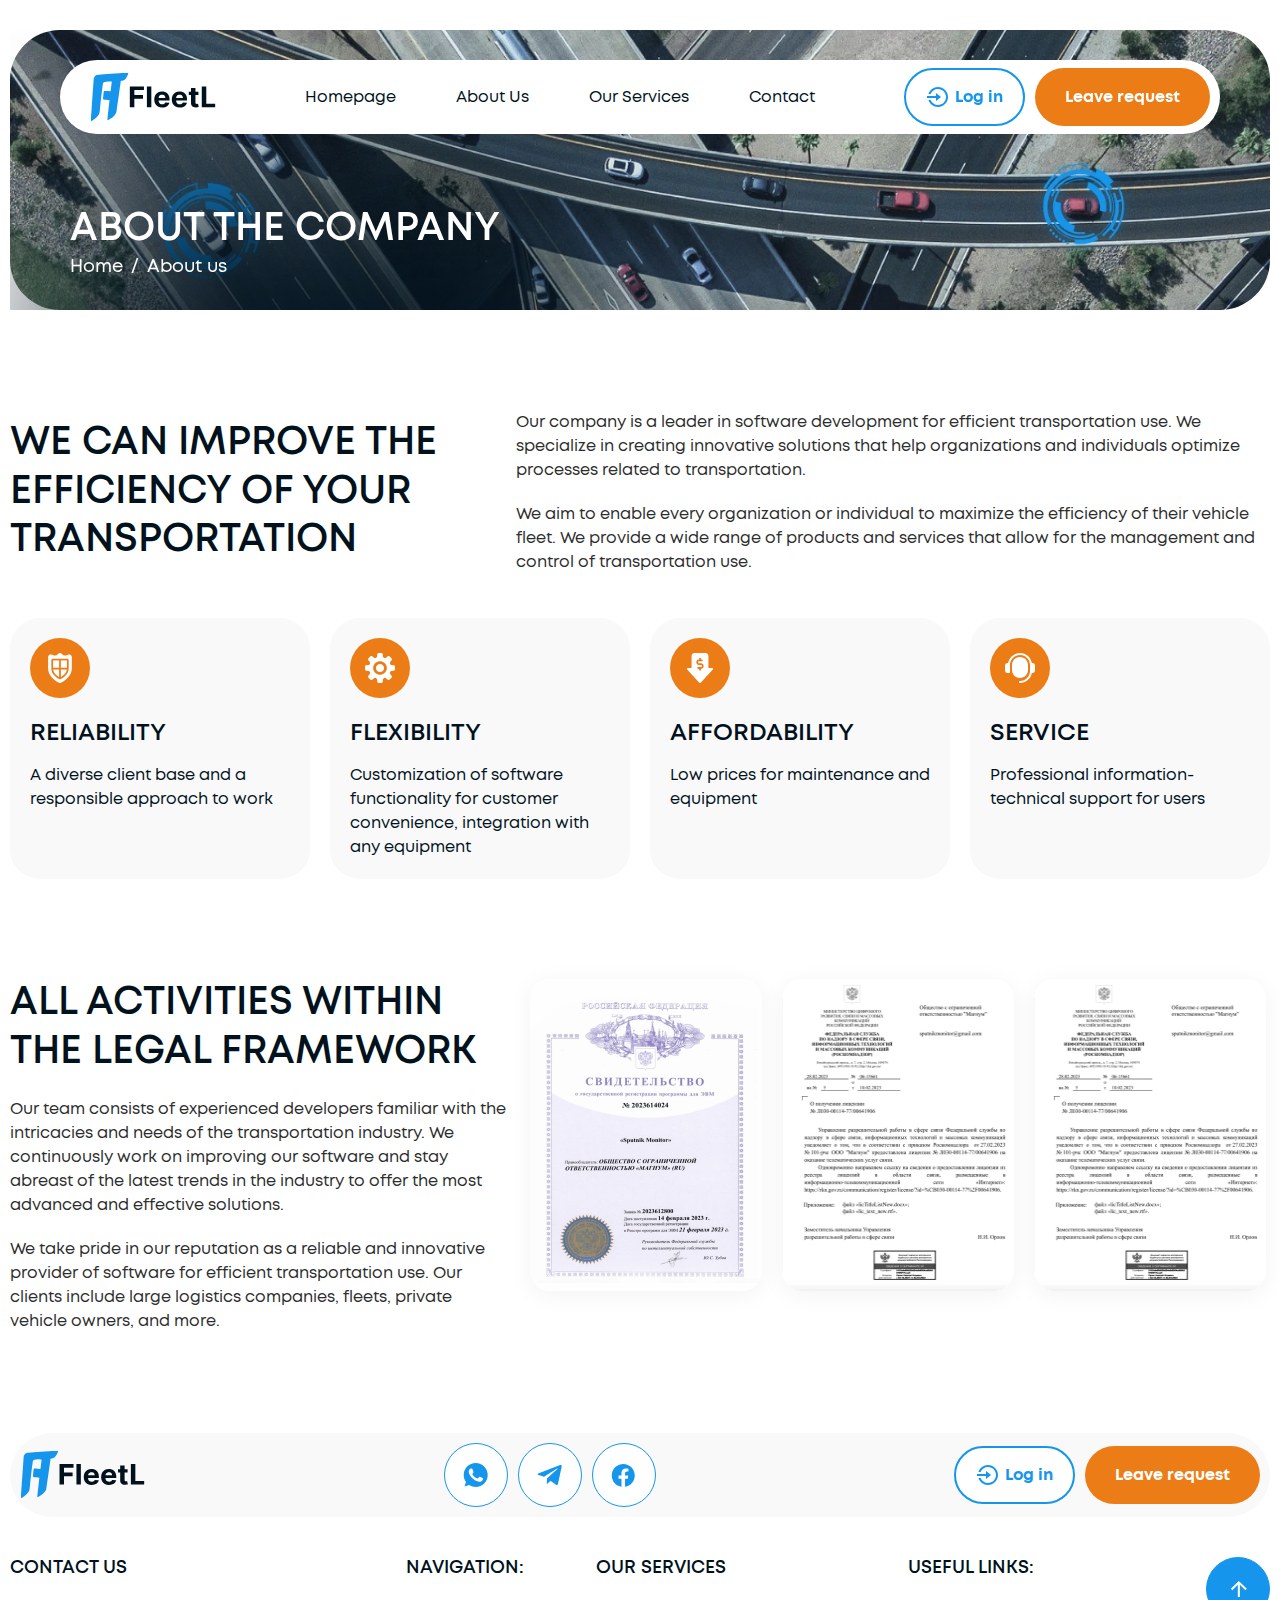
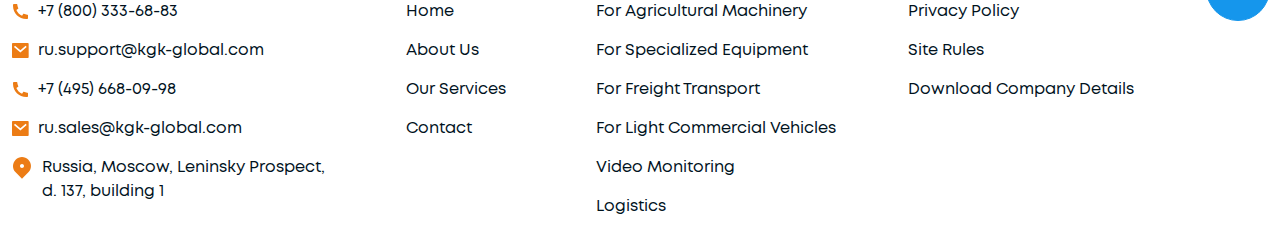
==== about.html @ 8c73396f "Правки сайта" ====
<!doctype html>
<html lang="en">
  <head>
    <meta charset="UTF-8" />
    <link rel="icon" type="image/svg+xml" href="./img/favicon.svg" />
    <meta name="viewport" content="width=device-width, initial-scale=1.0" />
    <title>FleetL - About Us</title>
    <script type="module" crossorigin src="/assets/main-1P5h2GAp.js"></script>
    <link rel="stylesheet" crossorigin href="/assets/main-Mg4x5xIj.css">
  </head>
  <body>
    <div class="wrapper h-full w-full min-w-[320px] overflow-hidden">
      <header
        id="header"
        class="absolute left-0 top-[60px] z-[10] w-full px-[60px] tbl:top-5 tbl:px-5"
      >
        <div
          class="relative w-full rounded-[50px] bg-white py-[8px] pl-[30px] pr-[10px] tbl:rounded-[30px] small:pl-[10px]"
        >
          <div class="flex items-center justify-between">
            <a
              href="/"
              class="relative z-[2] block h-[50px] tbl:h-auto tbl:max-w-[100px] small:max-w-[70px]"
            >
              <img
                class="block h-full w-full"
                width="125"
                height="50"
                src="./img/header-logo.svg"
                alt="Logo"
              />
            </a>
            <nav
              class="header-nav lg:invisible lg:absolute lg:left-0 lg:top-0 lg:w-full lg:rounded-[50px] lg:bg-white lg:px-[30px] lg:pb-[50px] lg:pt-[74px] lg:opacity-0 medium:rounded-[30px]"
            >
              <ul
                class="flex items-center gap-[60px] xl:gap-5 lg:justify-center lg:border-t lg:pt-[30px] tbl:flex-col"
              >
                <li>
                  <a
                    href="/"
                    class="font-mont leading-normal transition-colors hover:text-mainblue"
                    >Homepage</a
                  >
                </li>
                <li>
                  <a
                    href="./about.html"
                    class="font-mont leading-normal transition-colors hover:text-mainblue"
                    >About Us</a
                  >
                </li>
                <li>
                  <a
                    href="./service.html"
                    class="font-mont leading-normal transition-colors hover:text-mainblue"
                    >Our Services</a
                  >
                </li>
                <li>
                  <a
                    href="./contact.html"
                    class="font-mont leading-normal transition-colors hover:text-mainblue"
                    >Contact</a
                  >
                </li>
                <li class="hidden lg:flex">
                  <a
                    href="#"
                    class="orange-btn medium:flex medium:items-center medium:py-[10px]"
                    >Leave request</a
                  >
                </li>
              </ul>
            </nav>
            <div class="relative z-[2] flex gap-[10px]">
              <a
                aria-label="Login"
                href="#"
                class="group flex items-center gap-[5px] rounded-[40px] border-2 border-mainblue px-5 py-[15px] font-bold text-mainblue transition-all hover:bg-mainblue xl:p-[15px] medium:p-[10px] small:p-[6px]"
              >
                <svg
                  class="fill-[#1596EC] transition-all group-hover:fill-white"
                  width="24"
                  height="24"
                  viewBox="0 0 24 24"
                  fill="none"
                  xmlns="http://www.w3.org/2000/svg"
                >
                  <path
                    d="M10 11V8L15 12L10 16V13H1V11H10ZM2.4578 15H4.58152C5.76829 17.9318 8.64262 20 12 20C16.4183 20 20 16.4183 20 12C20 7.58172 16.4183 4 12 4C8.64262 4 5.76829 6.06817 4.58152 9H2.4578C3.73207 4.94289 7.52236 2 12 2C17.5228 2 22 6.47715 22 12C22 17.5228 17.5228 22 12 22C7.52236 22 3.73207 19.0571 2.4578 15Z"
                  />
                </svg>
                <span class="transition-all group-hover:text-white xl:hidden"
                  >Log in</span
                >
              </a>
              <a
                aria-label="Leave request"
                href="#"
                class="orange-btn lg:hidden"
                >Leave request</a
              >
              <button
                aria-label="Menu"
                class="burger hidden h-[58px] w-[58px] flex-col justify-center gap-1 rounded-full border-2 border-mainblue p-[10px] lg:flex medium:h-12 medium:w-12 small:h-10 small:w-10 small:px-[6px]"
              >
                <span class="h-[2px] w-full bg-mainblue"></span>
                <span class="h-[2px] w-full bg-mainblue"></span>
                <span class="h-[2px] w-full bg-mainblue"></span>
              </button>
            </div>
          </div>
        </div>
      </header>
      <main>
        <section id="hero" class="p-[30px] pb-0 big:px-[10px] tbl:p-[10px]">
          <div
            class="hero__inner bg-[0% 0%] flex min-h-[280px] items-end overflow-hidden rounded-[50px] bg-[url('../img/hero-bg-big.webp')] bg-cover bg-no-repeat px-[50px] pb-[30px] tbl:rounded-[30px] tbl:px-5 small:min-h-[200px] small:px-[10px] small:pb-5"
          >
            <div class="container">
              <div class="hero-info relative">
                <h1
                  class="relative z-[2] font-mont text-[39px] font-semibold uppercase leading-tight text-white medium:text-[36px] small:text-[28px]"
                >
                  About the Company
                </h1>
                <ul
                  class="relative z-[2] flex items-center gap-2 text-lg leading-[26px] text-white"
                >
                  <li><a href="/">Home</a></li>
                  <li>/</li>
                  <li>About us</li>
                </ul>
              </div>
            </div>
          </div>
        </section>
        <section id="improve" class="pt-[100px] medium:pt-[60px]">
          <div class="container">
            <!-- head -->
            <div
              class="flex items-center justify-between gap-5 xl:flex-col xl:items-start"
            >
              <h1
                class="max-w-[486px] text-[39px] font-semibold uppercase leading-tight xl:max-w-full medium:text-[30px]"
              >
                We Can Improve the Efficiency of Your Transportation
              </h1>
              <div class="space-y-5 leading-[24px] text-darkgrey">
                <p>
                  Our company is a leader in software development for efficient
                  transportation use. We specialize in creating innovative
                  solutions that help organizations and individuals optimize
                  processes related to transportation.
                </p>
                <p>
                  We aim to enable every organization or individual to maximize
                  the efficiency of their vehicle fleet. We provide a wide range
                  of products and services that allow for the management and
                  control of transportation use.
                </p>
              </div>
            </div>
            <!-- inner -->
            <div
              class="mt-11 grid grid-cols-4 gap-5 xl:grid-cols-2 medium:grid-cols-1 medium:gap-[10px]"
            >
              <div class="flex flex-col gap-5 rounded-[30px] bg-lightgrey p-5">
                <div
                  class="flex h-[60px] w-[60px] items-center justify-center rounded-full bg-mainorange"
                >
                  <svg
                    width="30"
                    height="30"
                    viewBox="0 0 30 30"
                    fill="none"
                    xmlns="http://www.w3.org/2000/svg"
                  >
                    <g>
                      <path
                        d="M25.4965 1.74133C24.6838 1.30074 23.7392 1.33713 22.9706 1.83815C22.2247 2.32498 21.3581 2.58224 20.4639 2.58224C19.097 2.58224 17.8079 1.97754 16.9272 0.923538C16.4374 0.336227 15.7242 0 14.9707 0C14.2177 0 13.504 0.336227 13.0138 0.923538C12.1335 1.97754 10.8444 2.58156 9.47754 2.58156C8.58398 2.58156 7.71675 2.32498 6.97037 1.83815C6.20155 1.33713 5.25764 1.30074 4.44489 1.74133C3.61885 2.18903 3.10547 3.04871 3.10547 3.98506V15.2362C3.10547 17.9274 3.96744 20.56 5.53185 22.6483C9.26125 27.6276 14.1978 29.7938 14.4065 29.8835C14.5857 29.9606 14.7757 30 14.9707 30C15.1657 30 15.3561 29.9606 15.5349 29.8835C15.7436 29.7938 20.6802 27.6276 24.4096 22.6488C25.974 20.56 26.8359 17.9274 26.8359 15.2362V3.98506C26.8359 3.04871 26.3226 2.18857 25.4965 1.74133ZM23.6632 15.5777C23.6632 17.5401 23.0344 19.4602 21.8923 20.9848C19.2082 24.5677 15.6487 26.1298 15.4987 26.1944C15.3392 26.2635 15.1705 26.2981 14.997 26.2981C14.8242 26.2981 14.6555 26.2635 14.496 26.1944C14.3454 26.1298 10.7858 24.5677 8.10242 20.9848C6.9603 19.4602 6.3311 17.5401 6.3311 15.5777V7.04178C6.3311 6.28487 6.94679 5.66895 7.70393 5.66895H22.2908C23.0473 5.66895 23.6632 6.28487 23.6632 7.04178V15.5777Z"
                        fill="white"
                      />
                      <path
                        d="M15.8496 7.42676H21.9054V14.6988H15.8496V7.42676Z"
                        fill="white"
                      />
                      <path
                        d="M15.8496 24.0351C17.0039 23.3624 18.904 22.0429 20.4856 19.9317C21.2309 18.9367 21.7037 17.7273 21.8536 16.457H15.8496V24.0351Z"
                        fill="white"
                      />
                      <path
                        d="M8.08887 7.42676H14.0918V14.6988H8.08887V7.42676Z"
                        fill="white"
                      />
                      <path
                        d="M9.50865 19.931C11.0662 22.0106 12.9323 23.3219 14.0913 24.004V16.457H8.14062C8.29054 17.7269 8.76341 18.9363 9.50865 19.931Z"
                        fill="white"
                      />
                    </g>
                  </svg>
                </div>
                <div>
                  <h3 class="text-[24px] font-semibold uppercase leading-tight">
                    Reliability
                  </h3>
                  <p class="mt-[15px] font-normal leading-[24px]">
                    A diverse client base and a responsible approach to work
                  </p>
                </div>
              </div>
              <div class="flex flex-col gap-5 rounded-[30px] bg-lightgrey p-5">
                <div
                  class="flex h-[60px] w-[60px] items-center justify-center rounded-full bg-mainorange"
                >
                  <svg
                    width="30"
                    height="30"
                    viewBox="0 0 30 30"
                    fill="none"
                    xmlns="http://www.w3.org/2000/svg"
                  >
                    <g>
                      <path
                        d="M14.9991 19.091C17.2585 19.091 19.09 17.2595 19.09 15.0001C19.09 12.7407 17.2585 10.9092 14.9991 10.9092C12.7397 10.9092 10.9082 12.7407 10.9082 15.0001C10.9082 17.2595 12.7397 19.091 14.9991 19.091Z"
                        fill="white"
                      />
                      <path
                        fill-rule="evenodd"
                        clip-rule="evenodd"
                        d="M24.4223 26.672C23.9471 27.056 23.2703 27.026 22.7974 26.6392L20.9712 25.145C20.54 24.7923 19.9407 24.7448 19.4317 24.9713C19.2622 25.0467 19.0904 25.118 18.9165 25.185C18.3967 25.3849 18.0067 25.8421 17.9513 26.3963L17.7165 28.7446C17.6557 29.3528 17.198 29.8526 16.5903 29.9167C16.0677 29.9718 15.5371 30 15 30C14.4629 30 13.9323 29.9718 13.4097 29.9167C12.802 29.8526 12.3443 29.3528 12.2835 28.7446L12.0487 26.3963C11.9933 25.8421 11.6033 25.3849 11.0835 25.185C10.9096 25.118 10.7378 25.0467 10.5683 24.9713C10.0593 24.7448 9.45997 24.7923 9.02877 25.145L7.20263 26.6392C6.72971 27.026 6.0529 27.056 5.57767 26.6719C4.75079 26.0036 3.99637 25.2492 3.32802 24.4223C2.94391 23.9471 2.97393 23.2703 3.36086 22.7974L4.85497 20.9712C5.20778 20.54 5.25522 19.9407 5.02865 19.4317C4.9532 19.2622 4.88195 19.0904 4.81503 18.9165C4.61502 18.3967 4.1578 18.0067 3.60363 17.9513L1.2554 17.7165C0.647223 17.6557 0.147341 17.198 0.0832909 16.5903C0.0282272 16.0677 0 15.5371 0 15C0 14.4629 0.0282272 13.9323 0.0832909 13.4097C0.147341 12.802 0.647223 12.3443 1.2554 12.2835L3.60363 12.0487C4.1578 11.9933 4.61502 11.6033 4.81503 11.0835C4.88195 10.9096 4.9532 10.7378 5.02865 10.5683C5.25522 10.0593 5.20778 9.45997 4.85497 9.02877L3.36086 7.20263C2.97393 6.72971 2.94391 6.0529 3.32802 5.57767C3.99637 4.75079 4.75079 3.99637 5.57767 3.32802C6.0529 2.94391 6.72971 2.97393 7.20263 3.36086L9.02877 4.85497C9.45997 5.20778 10.0593 5.25522 10.5683 5.02865C10.7378 4.9532 10.9096 4.88195 11.0835 4.81503C11.6033 4.61502 11.9933 4.1578 12.0487 3.60363L12.2835 1.2554C12.3443 0.647223 12.802 0.147341 13.4097 0.0832909C13.9323 0.0282272 14.4629 0 15 0C15.5371 0 16.0677 0.0282272 16.5903 0.0832909C17.198 0.147341 17.6557 0.647223 17.7165 1.2554L17.9513 3.60363C18.0067 4.15781 18.3967 4.61502 18.9165 4.81503C19.0904 4.88195 19.2622 4.9532 19.4317 5.02865C19.9407 5.25522 20.54 5.20778 20.9712 4.85497L22.7974 3.36086C23.2703 2.97393 23.9471 2.94391 24.4223 3.32802C25.2492 3.99637 26.0036 4.75079 26.6719 5.57767C27.056 6.0529 27.026 6.72971 26.6392 7.20263L25.145 9.02877C24.7923 9.45997 24.7448 10.0593 24.9713 10.5683C25.0467 10.7378 25.118 10.9096 25.185 11.0835C25.3849 11.6033 25.8421 11.9933 26.3963 12.0487L28.7446 12.2835C29.3528 12.3443 29.8526 12.802 29.9167 13.4097C29.9718 13.9323 30 14.4629 30 15C30 15.5371 29.9718 16.0677 29.9167 16.5903C29.8526 17.198 29.3528 17.6557 28.7446 17.7165L26.3963 17.9513C25.8421 18.0067 25.3849 18.3967 25.185 18.9165C25.118 19.0904 25.0467 19.2622 24.9713 19.4317C24.7448 19.9407 24.7923 20.54 25.145 20.9712L26.6392 22.7974C27.026 23.2703 27.056 23.9471 26.6719 24.4223C26.0036 25.2492 25.2492 26.0036 24.4223 26.672ZM8.18182 15C8.18182 15.5715 8.25214 16.1266 8.38462 16.6572C8.5493 17.3168 8.81005 17.9382 9.15112 18.506C9.72777 19.4659 10.534 20.2722 11.494 20.8489C12.0618 21.19 12.6832 21.4507 13.3428 21.6154C13.8734 21.7478 14.4285 21.8182 15 21.8182C15.5715 21.8182 16.1266 21.7478 16.6572 21.6154C17.3168 21.4507 17.9382 21.19 18.506 20.8489C19.4659 20.2722 20.2722 19.4659 20.8489 18.506C21.19 17.9382 21.4507 17.3168 21.6154 16.6572C21.7478 16.1266 21.8182 15.5715 21.8182 15C21.8182 14.4285 21.7478 13.8734 21.6154 13.3428C21.4507 12.6832 21.19 12.0617 20.8489 11.494C20.2722 10.534 19.4659 9.72777 18.506 9.15112C17.9382 8.81005 17.3168 8.54932 16.6572 8.38462C16.1266 8.25214 15.5715 8.18182 15 8.18182C14.4285 8.18182 13.8734 8.25214 13.3428 8.38462C12.6832 8.54932 12.0618 8.81005 11.494 9.15112C10.534 9.72777 9.72777 10.534 9.15112 11.494C8.81005 12.0617 8.5493 12.6832 8.38462 13.3428C8.25214 13.8734 8.18182 14.4285 8.18182 15Z"
                        fill="white"
                      />
                    </g>
                  </svg>
                </div>
                <div>
                  <h3 class="text-[24px] font-semibold uppercase leading-tight">
                    Flexibility
                  </h3>
                  <p class="mt-[15px] font-normal leading-[24px]">
                    Customization of software functionality for customer
                    convenience, integration with any equipment
                  </p>
                </div>
              </div>
              <div class="flex flex-col gap-5 rounded-[30px] bg-lightgrey p-5">
                <div
                  class="flex h-[60px] w-[60px] items-center justify-center rounded-full bg-mainorange"
                >
                  <svg
                    width="30"
                    height="30"
                    viewBox="0 0 30 30"
                    fill="none"
                    xmlns="http://www.w3.org/2000/svg"
                  >
                    <g>
                      <path
                        d="M28.0439 15.59C27.9042 15.2696 27.5878 15.0625 27.2383 15.0625H23.4101V2.76176C23.4101 1.23896 22.1713 0 20.6484 0H9.35158C7.82878 0 6.58988 1.23896 6.58988 2.76176V15.0625H2.76177C2.4122 15.0625 2.09585 15.2696 1.95611 15.5901C1.81636 15.9105 1.87982 16.2833 2.11771 16.5395L14.3559 29.7192C14.5223 29.8983 14.7556 30 15 30C15.2444 30 15.4777 29.8983 15.6441 29.7192L27.8823 16.5394C28.1202 16.2833 28.1837 15.9105 28.0439 15.59ZM15.9414 15.8789H15.8789V16.8829C15.8789 17.3682 15.4854 17.7618 15 17.7618C14.5146 17.7618 14.1211 17.3682 14.1211 16.8829V15.8789H13.1172C12.6318 15.8789 12.2383 15.4854 12.2383 15C12.2383 14.5146 12.6318 14.1211 13.1172 14.1211H15.9414C16.5041 14.1211 16.9453 13.6621 16.9453 13.1171C16.9453 12.574 16.5067 12.1133 15.9414 12.1133H14.0586C12.5124 12.1133 11.2968 10.8543 11.2968 9.3515C11.2968 7.8232 12.5334 6.5898 14.0586 6.5898H14.1211V5.58592C14.1211 5.10053 14.5146 4.70701 15 4.70701C15.4854 4.70701 15.8789 5.10053 15.8789 5.58592V6.58986H16.8829C17.3683 6.58986 17.7618 6.98338 17.7618 7.46877C17.7618 7.95416 17.3683 8.34768 16.8829 8.34768H14.0586C13.5032 8.34768 13.0547 8.7968 13.0547 9.35156C13.0547 9.89766 13.497 10.3555 14.0586 10.3555H15.9414C17.4697 10.3555 18.7032 11.5918 18.7032 13.1172C18.7031 14.6164 17.491 15.8789 15.9414 15.8789Z"
                        fill="white"
                      />
                    </g>
                  </svg>
                </div>
                <div>
                  <h3 class="text-[24px] font-semibold uppercase leading-tight">
                    Affordability
                  </h3>
                  <p class="mt-[15px] font-normal leading-[24px]">
                    Low prices for maintenance and equipment
                  </p>
                </div>
              </div>
              <div class="flex flex-col gap-5 rounded-[30px] bg-lightgrey p-5">
                <div
                  class="flex h-[60px] w-[60px] items-center justify-center rounded-full bg-mainorange"
                >
                  <svg
                    width="30"
                    height="30"
                    viewBox="0 0 30 30"
                    fill="none"
                    xmlns="http://www.w3.org/2000/svg"
                  >
                    <g>
                      <path
                        d="M30 12.5V17.5C30 18.8789 28.8789 20 27.5 20H26.8193C25.8633 25.666 20.9346 30 15 30C14.4473 30 14 29.5527 14 29C14 28.4473 14.4473 28 15 28C20.5137 28 25 23.5137 25 18V12C25 6.48633 20.5137 2 15 2C9.48633 2 5 6.48633 5 12V19C5 19.5527 4.55273 20 4 20H2.5C1.12109 20 0 18.8789 0 17.5V12.5C0 11.1211 1.12109 10 2.5 10H3.18066C4.13672 4.33398 9.06543 0 15 0C20.9346 0 25.8633 4.33398 26.8193 10H27.5C28.8789 10 30 11.1211 30 12.5ZM15 4C10.5889 4 7 7.58887 7 12V17C7 21.4111 10.5889 25 15 25C19.4111 25 23 21.4111 23 17V12C23 7.58887 19.4111 4 15 4Z"
                        fill="white"
                      />
                    </g>
                  </svg>
                </div>
                <div>
                  <h3 class="text-[24px] font-semibold uppercase leading-tight">
                    Service
                  </h3>
                  <p class="mt-[15px] font-normal leading-[24px]">
                    Professional information-technical support for users
                  </p>
                </div>
              </div>
            </div>
          </div>
        </section>
        <section id="activities" class="py-[100px] medium:py-[60px]">
          <div class="container">
            <div class="flex justify-between gap-5 xl:flex-col xl:gap-[30px]">
              <!-- left -->
              <div class="w-full max-w-[690px] xl:max-w-full">
                <h2
                  class="max-w-[487px] text-[39px] font-semibold uppercase leading-tight xl:max-w-full medium:text-[30px]"
                >
                  All activities within the legal framework
                </h2>
                <div class="mt-5 space-y-5 leading-[24px] text-darkgrey">
                  <p>
                    Our team consists of experienced developers familiar with
                    the intricacies and needs of the transportation industry. We
                    continuously work on improving our software and stay abreast
                    of the latest trends in the industry to offer the most
                    advanced and effective solutions.
                  </p>
                  <p>
                    We take pride in our reputation as a reliable and innovative
                    provider of software for efficient transportation use. Our
                    clients include large logistics companies, fleets, private
                    vehicle owners, and more.
                  </p>
                </div>
              </div>
              <!-- right -->
              <div
                class="mb-auto flex w-full max-w-[740px] shrink-0 gap-5 xl:mx-auto small:flex-col"
              >
                <img
                  class="max-w-[232px] overflow-hidden rounded-[20px] shadow-shadow1 small:w-full small:max-w-full"
                  width="232"
                  height="312"
                  loading="lazy"
                  src="./img/activity-img1.webp"
                  alt="Certificate image"
                />
                <img
                  class="max-w-[232px] overflow-hidden rounded-[20px] shadow-shadow1 small:w-full small:max-w-full"
                  width="232"
                  height="312"
                  loading="lazy"
                  src="./img/activity-img2.webp"
                  alt="Certificate image"
                />
                <img
                  class="max-w-[232px] overflow-hidden rounded-[20px] shadow-shadow1 small:w-full small:max-w-full"
                  width="232"
                  height="312"
                  loading="lazy"
                  src="./img/activity-img3.webp"
                  alt="Certificate image"
                />
              </div>
            </div>
          </div>
        </section>
      </main>
      <footer class="pb-[30px]">
        <div class="container">
          <!-- top -->
          <div
            class="flex items-center justify-between rounded-[70px] bg-lightgrey p-[10px] tbl:flex-col tbl:gap-[15px] tbl:rounded-[30px] tbl:p-5"
          >
            <a href="/">
              <img
                loading="lazy"
                width="125"
                height="50"
                src="./img/header-logo.svg"
                alt="Logo"
              />
            </a>
            <!-- socials -->
            <div class="flex items-center gap-[10px]">
              <a
                href="#"
                aria-label="WhatsApp"
                class="group flex h-[64px] w-[64px] items-center justify-center rounded-full border border-mainblue bg-white transition-all hover:bg-mainblue"
              >
                <svg
                  class="fill-mainblue transition-all group-hover:fill-white"
                  width="25"
                  height="24"
                  viewBox="0 0 25 24"
                  fill="none"
                  xmlns="http://www.w3.org/2000/svg"
                >
                  <g>
                    <path
                      d="M12.7149 0H12.7089C6.09241 0 0.711914 5.382 0.711914 12C0.711914 14.625 1.55791 17.058 2.99641 19.0335L1.50091 23.4915L6.11341 22.017C8.01091 23.274 10.2744 24 12.7149 24C19.3314 24 24.7119 18.6165 24.7119 12C24.7119 5.3835 19.3314 0 12.7149 0ZM19.6974 16.9455C19.4079 17.763 18.2589 18.441 17.3424 18.639C16.7154 18.7725 15.8964 18.879 13.1394 17.736C9.61291 16.275 7.34191 12.6915 7.16491 12.459C6.99541 12.2265 5.73991 10.5615 5.73991 8.8395C5.73991 7.1175 6.61441 6.279 6.96691 5.919C7.25641 5.6235 7.73491 5.4885 8.19391 5.4885C8.34241 5.4885 8.47591 5.496 8.59591 5.502C8.94841 5.517 9.12541 5.538 9.35791 6.0945C9.64741 6.792 10.3524 8.514 10.4364 8.691C10.5219 8.868 10.6074 9.108 10.4874 9.3405C10.3749 9.5805 10.2759 9.687 10.0989 9.891C9.92191 10.095 9.75391 10.251 9.57691 10.47C9.41491 10.6605 9.23191 10.8645 9.43591 11.217C9.63991 11.562 10.3449 12.7125 11.3829 13.6365C12.7224 14.829 13.8084 15.21 14.1969 15.372C14.4864 15.492 14.8314 15.4635 15.0429 15.2385C15.3114 14.949 15.6429 14.469 15.9804 13.9965C16.2204 13.6575 16.5234 13.6155 16.8414 13.7355C17.1654 13.848 18.8799 14.6955 19.2324 14.871C19.5849 15.048 19.8174 15.132 19.9029 15.2805C19.9869 15.429 19.9869 16.1265 19.6974 16.9455Z"
                    />
                  </g>
                </svg>
              </a>
              <a
                href="#"
                aria-label="Telegram"
                class="group flex h-[64px] w-[64px] items-center justify-center rounded-full border border-mainblue bg-white transition-all hover:bg-mainblue"
              >
                <svg
                  class="fill-mainblue transition-all group-hover:fill-white"
                  width="25"
                  height="24"
                  viewBox="0 0 25 24"
                  fill="none"
                  xmlns="http://www.w3.org/2000/svg"
                >
                  <g>
                    <path
                      d="M10.1291 15.1814L9.73209 20.7654C10.3001 20.7654 10.5461 20.5214 10.8411 20.2284L13.5041 17.6834L19.0221 21.7244C20.0341 22.2884 20.7471 21.9914 21.0201 20.7934L24.6421 3.82141L24.6431 3.82041C24.9641 2.32441 24.1021 1.73941 23.1161 2.10641L1.82609 10.2574C0.373092 10.8214 0.395092 11.6314 1.57909 11.9984L7.02209 13.6914L19.6651 5.78041C20.2601 5.38641 20.8011 5.60441 20.3561 5.99841L10.1291 15.1814Z"
                    />
                  </g>
                </svg>
              </a>
              <a
                href="#"
                aria-label="Facebook"
                class="group flex h-[64px] w-[64px] items-center justify-center rounded-full border border-mainblue bg-white transition-all hover:bg-mainblue"
              >
                <svg
                  class="fill-mainblue transition-all group-hover:fill-white"
                  width="25"
                  height="24"
                  viewBox="0 0 25 24"
                  fill="none"
                  xmlns="http://www.w3.org/2000/svg"
                >
                  <g clip-path="url(#clip0_264_2574)">
                    <path
                      d="M12.2627 1C5.91141 1 0.762695 6.14872 0.762695 12.5C0.762695 18.24 4.96807 22.9975 10.4658 23.8603V15.8242H7.54588V12.5H10.4658V9.9664C10.4658 7.08422 12.1827 5.49218 14.8095 5.49218C16.0677 5.49218 17.3838 5.71679 17.3838 5.71679V8.54687H15.9336C14.5051 8.54687 14.0596 9.43333 14.0596 10.3428V12.5H17.249L16.7392 15.8242H14.0596V23.8603C19.5573 22.9975 23.7627 18.24 23.7627 12.5C23.7627 6.14872 18.6139 1 12.2627 1Z"
                    />
                  </g>
                </svg>
              </a>
            </div>
            <!-- cta -->
            <div class="relative z-[2] flex gap-[10px]">
              <a
                aria-label="Login"
                href="#"
                class="group flex items-center gap-[5px] rounded-[40px] border-2 border-mainblue bg-white px-5 py-[15px] font-bold text-mainblue transition-all hover:bg-mainblue xl:p-[15px] medium:p-[10px] small:py-[6px]"
              >
                <svg
                  class="fill-[#1596EC] transition-all group-hover:fill-white"
                  width="24"
                  height="24"
                  viewBox="0 0 24 24"
                  fill="none"
                  xmlns="http://www.w3.org/2000/svg"
                >
                  <path
                    d="M10 11V8L15 12L10 16V13H1V11H10ZM2.4578 15H4.58152C5.76829 17.9318 8.64262 20 12 20C16.4183 20 20 16.4183 20 12C20 7.58172 16.4183 4 12 4C8.64262 4 5.76829 6.06817 4.58152 9H2.4578C3.73207 4.94289 7.52236 2 12 2C17.5228 2 22 6.47715 22 12C22 17.5228 17.5228 22 12 22C7.52236 22 3.73207 19.0571 2.4578 15Z"
                  />
                </svg>
                <span class="transition-all group-hover:text-white"
                  >Log in</span
                >
              </a>
              <a aria-label="Leave request" href="#" class="orange-btn"
                >Leave request</a
              >
            </div>
          </div>
          <!-- inner -->
          <div
            class="relative mt-10 flex justify-between gap-5 xl:grid xl:grid-cols-2 xl:gap-y-6 medium:grid-cols-1"
          >
            <!-- col -->
            <div class="max-w-[324px]">
              <h3 class="text-lg font-semibold uppercase leading-tight">
                contact us
              </h3>
              <ul
                class="mt-5 flex flex-col gap-[15px] text-base leading-[24px]"
              >
                <li>
                  <a href="tel:+78003336883" class="flex items-center gap-2">
                    <svg
                      class="shrink-0"
                      width="20"
                      height="20"
                      viewBox="0 0 20 20"
                      fill="none"
                      xmlns="http://www.w3.org/2000/svg"
                    >
                      <path
                        d="M18 14.1833V17.1301C18 17.5676 17.6617 17.9306 17.2254 17.9614C16.8609 17.9872 16.5636 18 16.3333 18C8.9695 18 3 12.0305 3 4.66667C3 4.43642 3.01288 4.13906 3.03863 3.77458C3.06948 3.33823 3.43245 3 3.86988 3H6.81675C7.03065 3 7.2098 3.16202 7.23127 3.37483C7.25056 3.56589 7.26848 3.71928 7.28506 3.83502C7.45362 5.01227 7.79794 6.1328 8.29058 7.16919C8.36966 7.33554 8.31809 7.53466 8.16821 7.64172L6.36962 8.9265C7.4646 11.4843 9.51575 13.5354 12.0735 14.6304L13.3559 12.8349C13.4643 12.6832 13.6658 12.6311 13.8342 12.711C14.8705 13.2032 15.9909 13.5472 17.168 13.7153C17.283 13.7318 17.4354 13.7496 17.6252 13.7687C17.838 13.7902 18 13.9694 18 14.1833Z"
                        fill="#EC7C15"
                      />
                    </svg>
                    +7 (800) 333-68-83
                  </a>
                </li>
                <li>
                  <a
                    href="mailto:ru.support@kgk-global.com"
                    class="flex items-center gap-2"
                  >
                    <svg
                      class="shrink-0"
                      width="20"
                      height="20"
                      viewBox="0 0 20 20"
                      fill="none"
                      xmlns="http://www.w3.org/2000/svg"
                    >
                      <path
                        d="M2.83333 3H17.8333C18.2936 3 18.6667 3.3731 18.6667 3.83333V17.1667C18.6667 17.6269 18.2936 18 17.8333 18H2.83333C2.3731 18 2 17.6269 2 17.1667V3.83333C2 3.3731 2.3731 3 2.83333 3ZM10.3838 10.2358L5.03935 5.69808L3.96065 6.96858L10.3942 12.4309L16.712 6.96347L15.6213 5.7032L10.3838 10.2358Z"
                        fill="#EC7C15"
                      />
                    </svg>
                    ru.support@kgk-global.com
                  </a>
                </li>
                <li>
                  <a href="tel:+74956680998" class="flex items-center gap-2">
                    <svg
                      class="shrink-0"
                      width="20"
                      height="20"
                      viewBox="0 0 20 20"
                      fill="none"
                      xmlns="http://www.w3.org/2000/svg"
                    >
                      <path
                        d="M18 14.1833V17.1301C18 17.5676 17.6617 17.9306 17.2254 17.9614C16.8609 17.9872 16.5636 18 16.3333 18C8.9695 18 3 12.0305 3 4.66667C3 4.43642 3.01288 4.13906 3.03863 3.77458C3.06948 3.33823 3.43245 3 3.86988 3H6.81675C7.03065 3 7.2098 3.16202 7.23127 3.37483C7.25056 3.56589 7.26848 3.71928 7.28506 3.83502C7.45362 5.01227 7.79794 6.1328 8.29058 7.16919C8.36966 7.33554 8.31809 7.53466 8.16821 7.64172L6.36962 8.9265C7.4646 11.4843 9.51575 13.5354 12.0735 14.6304L13.3559 12.8349C13.4643 12.6832 13.6658 12.6311 13.8342 12.711C14.8705 13.2032 15.9909 13.5472 17.168 13.7153C17.283 13.7318 17.4354 13.7496 17.6252 13.7687C17.838 13.7902 18 13.9694 18 14.1833Z"
                        fill="#EC7C15"
                      />
                    </svg>
                    +7 (495) 668-09-98
                  </a>
                </li>
                <li>
                  <a
                    href="mailto:ru.sales@kgk-global.com"
                    class="flex items-center gap-2"
                  >
                    <svg
                      class="shrink-0"
                      width="20"
                      height="20"
                      viewBox="0 0 20 20"
                      fill="none"
                      xmlns="http://www.w3.org/2000/svg"
                    >
                      <path
                        d="M2.83333 3H17.8333C18.2936 3 18.6667 3.3731 18.6667 3.83333V17.1667C18.6667 17.6269 18.2936 18 17.8333 18H2.83333C2.3731 18 2 17.6269 2 17.1667V3.83333C2 3.3731 2.3731 3 2.83333 3ZM10.3838 10.2358L5.03935 5.69808L3.96065 6.96858L10.3942 12.4309L16.712 6.96347L15.6213 5.7032L10.3838 10.2358Z"
                        fill="#EC7C15"
                      />
                    </svg>
                    ru.sales@kgk-global.com
                  </a>
                </li>
                <li class="flex gap-2">
                  <svg
                    class="shrink-0"
                    width="24"
                    height="24"
                    viewBox="0 0 24 24"
                    fill="none"
                    xmlns="http://www.w3.org/2000/svg"
                  >
                    <path
                      d="M18.364 17.364L12 23.7279L5.63604 17.364C2.12132 13.8492 2.12132 8.15076 5.63604 4.63604C9.15076 1.12132 14.8492 1.12132 18.364 4.63604C21.8787 8.15076 21.8787 13.8492 18.364 17.364ZM12 13C13.1046 13 14 12.1046 14 11C14 9.89543 13.1046 9 12 9C10.8954 9 10 9.89543 10 11C10 12.1046 10.8954 13 12 13Z"
                      fill="#EC7C15"
                    />
                  </svg>
                  Russia, Moscow, Leninsky Prospect, d. 137, building 1
                </li>
              </ul>
            </div>
            <!-- col -->
            <div class="max-w-[324px]">
              <h3 class="text-lg font-semibold uppercase leading-tight">
                navigation:
              </h3>
              <ul
                class="mt-5 flex flex-col gap-[15px] text-base leading-[24px]"
              >
                <li>
                  <a href="/" class="flex items-center gap-2"> Home </a>
                </li>
                <li>
                  <a href="./about.html" class="flex items-center gap-2">
                    About Us
                  </a>
                </li>
                <li>
                  <a href="./service.html" class="flex items-center gap-2">
                    Our Services
                  </a>
                </li>
                <li>
                  <a href="./contact.html" class="flex items-center gap-2">
                    Contact
                  </a>
                </li>
              </ul>
            </div>
            <!-- col -->
            <div class="max-w-[324px]">
              <h3 class="text-lg font-semibold uppercase leading-tight">
                our services
              </h3>
              <ul
                class="mt-5 flex flex-col gap-[15px] text-base leading-[24px]"
              >
                <li>
                  <a href="#" class="flex items-center gap-2"
                    >For Agricultural Machinery</a
                  >
                </li>
                <li>
                  <a href="#" class="flex items-center gap-2"
                    >For Specialized Equipment</a
                  >
                </li>
                <li>
                  <a href="#" class="flex items-center gap-2"
                    >For Freight Transport</a
                  >
                </li>
                <li>
                  <a href="#" class="flex items-center gap-2"
                    >For Light Commercial Vehicles</a
                  >
                </li>
                <li>
                  <a href="#" class="flex items-center gap-2"
                    >Video Monitoring</a
                  >
                </li>
                <li>
                  <a href="#" class="flex items-center gap-2">Logistics</a>
                </li>
              </ul>
            </div>
            <!-- col -->
            <div class="max-w-[324px]">
              <h3 class="text-lg font-semibold uppercase leading-tight">
                Useful Links:
              </h3>
              <ul
                class="mt-5 flex flex-col gap-[15px] text-base leading-[24px]"
              >
                <li>
                  <a href="#" class="flex items-center gap-2">Privacy Policy</a>
                </li>
                <li>
                  <a href="#" class="flex items-center gap-2">Site Rules</a>
                </li>
                <li>
                  <a href="#" class="flex items-center gap-2"
                    >Download Company Details</a
                  >
                </li>
              </ul>
            </div>
            <!-- back to top -->
            <div
              class="right-0 top-0 xl:absolute small:bottom-0 small:top-auto"
            >
              <button
                aria-label="Scroll to top"
                class="scroll-top group flex h-[64px] w-[64px] items-center justify-center rounded-full border border-mainblue bg-mainblue transition-all hover:bg-white"
              >
                <svg
                  class="fill-white transition-all group-hover:fill-mainblue"
                  width="17"
                  height="16"
                  viewBox="0 0 17 16"
                  fill="none"
                  xmlns="http://www.w3.org/2000/svg"
                >
                  <path
                    d="M9.86843 3.82843V16H7.81138V3.82843L2.29439 9.1924L0.839844 7.7782L8.8399 0L16.8398 7.7782L15.3853 9.1924L9.86843 3.82843Z"
                  />
                </svg>
              </button>
            </div>
          </div>
        </div>
      </footer>
    </div>
  </body>
</html>
---- assets/main-Mg4x5xIj.css ----
@font-face{font-family:GothamPro;src:url(../fonts/GothamPro.woff2) format("woff2");font-weight:400;font-style:normal;font-display:swap}@font-face{font-family:Mont;src:url(../fonts/Mont-Bold.woff2) format("woff2");font-weight:700;font-style:normal;font-display:swap}@font-face{font-family:Mont;src:url(../fonts/Mont-SemiBold.woff2) format("woff2");font-weight:600;font-style:normal;font-display:swap}@font-face{font-family:Mont;src:url(../fonts/Mont-Regular.woff2) format("woff2");font-weight:400;font-style:normal;font-display:swap}@font-face{font-family:Mont;src:url(../fonts/Mont-Light.woff2) format("woff2");font-weight:300;font-style:normal;font-display:swap}*,:before,:after{box-sizing:border-box;border-width:0;border-style:solid;border-color:#e5e7eb}:before,:after{--tw-content: ""}html,:host{line-height:1.5;-webkit-text-size-adjust:100%;-moz-tab-size:4;-o-tab-size:4;tab-size:4;font-family:ui-sans-serif,system-ui,sans-serif,"Apple Color Emoji","Segoe UI Emoji",Segoe UI Symbol,"Noto Color Emoji";font-feature-settings:normal;font-variation-settings:normal;-webkit-tap-highlight-color:transparent}body{margin:0;line-height:inherit}hr{height:0;color:inherit;border-top-width:1px}abbr:where([title]){-webkit-text-decoration:underline dotted;text-decoration:underline dotted}h1,h2,h3,h4,h5,h6{font-size:inherit;font-weight:inherit}a{color:inherit;text-decoration:inherit}b,strong{font-weight:bolder}code,kbd,samp,pre{font-family:ui-monospace,SFMono-Regular,Menlo,Monaco,Consolas,Liberation Mono,Courier New,monospace;font-feature-settings:normal;font-variation-settings:normal;font-size:1em}small{font-size:80%}sub,sup{font-size:75%;line-height:0;position:relative;vertical-align:baseline}sub{bottom:-.25em}sup{top:-.5em}table{text-indent:0;border-color:inherit;border-collapse:collapse}button,input,optgroup,select,textarea{font-family:inherit;font-feature-settings:inherit;font-variation-settings:inherit;font-size:100%;font-weight:inherit;line-height:inherit;color:inherit;margin:0;padding:0}button,select{text-transform:none}button,[type=button],[type=reset],[type=submit]{-webkit-appearance:button;background-color:transparent;background-image:none}:-moz-focusring{outline:auto}:-moz-ui-invalid{box-shadow:none}progress{vertical-align:baseline}::-webkit-inner-spin-button,::-webkit-outer-spin-button{height:auto}[type=search]{-webkit-appearance:textfield;outline-offset:-2px}::-webkit-search-decoration{-webkit-appearance:none}::-webkit-file-upload-button{-webkit-appearance:button;font:inherit}summary{display:list-item}blockquote,dl,dd,h1,h2,h3,h4,h5,h6,hr,figure,p,pre{margin:0}fieldset{margin:0;padding:0}legend{padding:0}ol,ul,menu{list-style:none;margin:0;padding:0}dialog{padding:0}textarea{resize:vertical}input::-moz-placeholder,textarea::-moz-placeholder{opacity:1;color:#9ca3af}input::placeholder,textarea::placeholder{opacity:1;color:#9ca3af}button,[role=button]{cursor:pointer}:disabled{cursor:default}img,svg,video,canvas,audio,iframe,embed,object{display:block;vertical-align:middle}img,video{max-width:100%;height:auto}[hidden]{display:none}html{font-family:Mont;--tw-text-opacity: 1;color:rgb(1 18 29 / var(--tw-text-opacity))}*,:before,:after{--tw-border-spacing-x: 0;--tw-border-spacing-y: 0;--tw-translate-x: 0;--tw-translate-y: 0;--tw-rotate: 0;--tw-skew-x: 0;--tw-skew-y: 0;--tw-scale-x: 1;--tw-scale-y: 1;--tw-pan-x: ;--tw-pan-y: ;--tw-pinch-zoom: ;--tw-scroll-snap-strictness: proximity;--tw-gradient-from-position: ;--tw-gradient-via-position: ;--tw-gradient-to-position: ;--tw-ordinal: ;--tw-slashed-zero: ;--tw-numeric-figure: ;--tw-numeric-spacing: ;--tw-numeric-fraction: ;--tw-ring-inset: ;--tw-ring-offset-width: 0px;--tw-ring-offset-color: #fff;--tw-ring-color: rgb(59 130 246 / .5);--tw-ring-offset-shadow: 0 0 #0000;--tw-ring-shadow: 0 0 #0000;--tw-shadow: 0 0 #0000;--tw-shadow-colored: 0 0 #0000;--tw-blur: ;--tw-brightness: ;--tw-contrast: ;--tw-grayscale: ;--tw-hue-rotate: ;--tw-invert: ;--tw-saturate: ;--tw-sepia: ;--tw-drop-shadow: ;--tw-backdrop-blur: ;--tw-backdrop-brightness: ;--tw-backdrop-contrast: ;--tw-backdrop-grayscale: ;--tw-backdrop-hue-rotate: ;--tw-backdrop-invert: ;--tw-backdrop-opacity: ;--tw-backdrop-saturate: ;--tw-backdrop-sepia: }::backdrop{--tw-border-spacing-x: 0;--tw-border-spacing-y: 0;--tw-translate-x: 0;--tw-translate-y: 0;--tw-rotate: 0;--tw-skew-x: 0;--tw-skew-y: 0;--tw-scale-x: 1;--tw-scale-y: 1;--tw-pan-x: ;--tw-pan-y: ;--tw-pinch-zoom: ;--tw-scroll-snap-strictness: proximity;--tw-gradient-from-position: ;--tw-gradient-via-position: ;--tw-gradient-to-position: ;--tw-ordinal: ;--tw-slashed-zero: ;--tw-numeric-figure: ;--tw-numeric-spacing: ;--tw-numeric-fraction: ;--tw-ring-inset: ;--tw-ring-offset-width: 0px;--tw-ring-offset-color: #fff;--tw-ring-color: rgb(59 130 246 / .5);--tw-ring-offset-shadow: 0 0 #0000;--tw-ring-shadow: 0 0 #0000;--tw-shadow: 0 0 #0000;--tw-shadow-colored: 0 0 #0000;--tw-blur: ;--tw-brightness: ;--tw-contrast: ;--tw-grayscale: ;--tw-hue-rotate: ;--tw-invert: ;--tw-saturate: ;--tw-sepia: ;--tw-drop-shadow: ;--tw-backdrop-blur: ;--tw-backdrop-brightness: ;--tw-backdrop-contrast: ;--tw-backdrop-grayscale: ;--tw-backdrop-hue-rotate: ;--tw-backdrop-invert: ;--tw-backdrop-opacity: ;--tw-backdrop-saturate: ;--tw-backdrop-sepia: }.container{width:100%;margin-right:auto;margin-left:auto;padding-right:10px;padding-left:10px;max-width:1520px}.orange-btn{display:block;border-radius:40px;--tw-bg-opacity: 1;background-color:rgb(236 124 21 / var(--tw-bg-opacity));padding:17px 30px;font-weight:700;--tw-text-opacity: 1;color:rgb(255 255 255 / var(--tw-text-opacity));transition-property:all;transition-timing-function:cubic-bezier(.4,0,.2,1);transition-duration:.15s}.orange-btn:hover{--tw-bg-opacity: 1;background-color:rgb(225 123 30 / var(--tw-bg-opacity))}.pointer-events-none{pointer-events:none}.absolute{position:absolute}.relative{position:relative}.bottom-0{bottom:0}.left-0{left:0}.left-\[340px\]{left:340px}.right-0{right:0}.top-0{top:0}.top-\[60px\]{top:60px}.z-\[10\]{z-index:10}.z-\[2\]{z-index:2}.z-\[3\]{z-index:3}.col-span-2{grid-column:span 2 / span 2}.mb-\[30px\]{margin-bottom:30px}.mb-auto{margin-bottom:auto}.mr-auto{margin-right:auto}.mt-10{margin-top:2.5rem}.mt-11{margin-top:2.75rem}.mt-5{margin-top:1.25rem}.mt-6{margin-top:1.5rem}.mt-\[15px\]{margin-top:15px}.mt-\[30px\]{margin-top:30px}.mt-\[50px\]{margin-top:50px}.mt-\[60px\]{margin-top:60px}.mt-auto{margin-top:auto}.block{display:block}.flex{display:flex}.grid{display:grid}.hidden{display:none}.h-\[2px\]{height:2px}.h-\[50px\]{height:50px}.h-\[58px\]{height:58px}.h-\[600px\]{height:600px}.h-\[60px\]{height:60px}.h-\[64px\]{height:64px}.h-full{height:100%}.min-h-\[110px\]{min-height:110px}.min-h-\[190px\]{min-height:190px}.min-h-\[280px\]{min-height:280px}.min-h-\[640px\]{min-height:640px}.w-\[58px\]{width:58px}.w-\[60px\]{width:60px}.w-\[64px\]{width:64px}.w-full{width:100%}.min-w-\[320px\]{min-width:320px}.max-w-\[232px\]{max-width:232px}.max-w-\[260px\]{max-width:260px}.max-w-\[324px\]{max-width:324px}.max-w-\[345px\]{max-width:345px}.max-w-\[360px\]{max-width:360px}.max-w-\[363px\]{max-width:363px}.max-w-\[367px\]{max-width:367px}.max-w-\[432px\]{max-width:432px}.max-w-\[486px\]{max-width:486px}.max-w-\[487px\]{max-width:487px}.max-w-\[563px\]{max-width:563px}.max-w-\[651px\]{max-width:651px}.max-w-\[660px\]{max-width:660px}.max-w-\[680px\]{max-width:680px}.max-w-\[690px\]{max-width:690px}.max-w-\[740px\]{max-width:740px}.max-w-\[800px\]{max-width:800px}.shrink-0{flex-shrink:0}.cursor-pointer{cursor:pointer}.resize-none{resize:none}.grid-cols-2{grid-template-columns:repeat(2,minmax(0,1fr))}.grid-cols-3{grid-template-columns:repeat(3,minmax(0,1fr))}.grid-cols-4{grid-template-columns:repeat(4,minmax(0,1fr))}.grid-cols-5{grid-template-columns:repeat(5,minmax(0,1fr))}.flex-col{flex-direction:column}.items-end{align-items:flex-end}.items-center{align-items:center}.justify-center{justify-content:center}.justify-between{justify-content:space-between}.gap-1{gap:.25rem}.gap-2{gap:.5rem}.gap-4{gap:1rem}.gap-5{gap:1.25rem}.gap-\[10px\]{gap:10px}.gap-\[15px\]{gap:15px}.gap-\[30px\]{gap:30px}.gap-\[50px\]{gap:50px}.gap-\[5px\]{gap:5px}.gap-\[60px\]{gap:60px}.space-y-5>:not([hidden])~:not([hidden]){--tw-space-y-reverse: 0;margin-top:calc(1.25rem * calc(1 - var(--tw-space-y-reverse)));margin-bottom:calc(1.25rem * var(--tw-space-y-reverse))}.overflow-hidden{overflow:hidden}.text-balance{text-wrap:balance}.rounded-\[20px\]{border-radius:20px}.rounded-\[30px\]{border-radius:30px}.rounded-\[40px\]{border-radius:40px}.rounded-\[50px\]{border-radius:50px}.rounded-\[55px\]{border-radius:55px}.rounded-\[70px\]{border-radius:70px}.rounded-full{border-radius:9999px}.border{border-width:1px}.border-2{border-width:2px}.border-mainblack{--tw-border-opacity: 1;border-color:rgb(1 18 29 / var(--tw-border-opacity))}.border-mainblue{--tw-border-opacity: 1;border-color:rgb(21 150 236 / var(--tw-border-opacity))}.bg-black{--tw-bg-opacity: 1;background-color:rgb(0 0 0 / var(--tw-bg-opacity))}.bg-lightgrey{--tw-bg-opacity: 1;background-color:rgb(249 249 249 / var(--tw-bg-opacity))}.bg-mainblue{--tw-bg-opacity: 1;background-color:rgb(21 150 236 / var(--tw-bg-opacity))}.bg-mainorange{--tw-bg-opacity: 1;background-color:rgb(236 124 21 / var(--tw-bg-opacity))}.bg-white{--tw-bg-opacity: 1;background-color:rgb(255 255 255 / var(--tw-bg-opacity))}.bg-\[url\(\'\.\.\/img\/contact-bg\.png\'\)\]{background-image:url(../img/contact-bg.png)}.bg-\[url\(\'\.\.\/img\/hero-bg-big\.webp\'\)\]{background-image:url(../img/hero-bg-big.webp)}.bg-\[url\(\'\.\.\/img\/request-bg\.webp\'\)\]{background-image:url(../img/request-bg.webp)}.bg-\[url\(\'\.\.\/img\/request-right-bg\.webp\'\)\]{background-image:url(../img/request-right-bg.webp)}.bg-cover{background-size:cover}.bg-center{background-position:center}.bg-no-repeat{background-repeat:no-repeat}.fill-\[\#1596EC\]{fill:#1596ec}.fill-mainblack{fill:#01121d}.fill-mainblue{fill:#1596ec}.fill-white{fill:#fff}.object-cover{-o-object-fit:cover;object-fit:cover}.p-5{padding:1.25rem}.p-\[10px\]{padding:10px}.p-\[30px\]{padding:30px}.p-\[50px\]{padding:50px}.px-5{padding-left:1.25rem;padding-right:1.25rem}.px-\[30px\]{padding-left:30px;padding-right:30px}.px-\[50px\]{padding-left:50px;padding-right:50px}.px-\[60px\]{padding-left:60px;padding-right:60px}.py-\[100px\]{padding-top:100px;padding-bottom:100px}.py-\[10px\]{padding-top:10px;padding-bottom:10px}.py-\[13px\]{padding-top:13px;padding-bottom:13px}.py-\[15px\]{padding-top:15px;padding-bottom:15px}.py-\[18px\]{padding-top:18px;padding-bottom:18px}.py-\[62px\]{padding-top:62px;padding-bottom:62px}.py-\[80px\]{padding-top:80px;padding-bottom:80px}.py-\[8px\]{padding-top:8px;padding-bottom:8px}.pb-0{padding-bottom:0}.pb-\[30px\]{padding-bottom:30px}.pb-\[50px\]{padding-bottom:50px}.pl-\[30px\]{padding-left:30px}.pr-\[10px\]{padding-right:10px}.pt-\[100px\]{padding-top:100px}.pt-\[30px\]{padding-top:30px}.pt-\[45px\]{padding-top:45px}.text-center{text-align:center}.font-gotham{font-family:GothamPro}.font-mont{font-family:Mont}.text-\[120px\]{font-size:120px}.text-\[18px\]{font-size:18px}.text-\[24px\]{font-size:24px}.text-\[39px\]{font-size:39px}.text-\[52px\]{font-size:52px}.text-base{font-size:1rem;line-height:1.5rem}.text-lg{font-size:1.125rem;line-height:1.75rem}.text-sm{font-size:.875rem;line-height:1.25rem}.font-bold{font-weight:700}.font-light{font-weight:300}.font-normal{font-weight:400}.font-semibold{font-weight:600}.uppercase{text-transform:uppercase}.leading-\[150\%\]{line-height:150%}.leading-\[20px\]{line-height:20px}.leading-\[24px\]{line-height:24px}.leading-\[26px\]{line-height:26px}.leading-none{line-height:1}.leading-normal{line-height:1.5}.leading-tight{line-height:1.25}.text-black{--tw-text-opacity: 1;color:rgb(0 0 0 / var(--tw-text-opacity))}.text-darkgrey{--tw-text-opacity: 1;color:rgb(45 45 45 / var(--tw-text-opacity))}.text-mainblack{--tw-text-opacity: 1;color:rgb(1 18 29 / var(--tw-text-opacity))}.text-mainblue{--tw-text-opacity: 1;color:rgb(21 150 236 / var(--tw-text-opacity))}.text-mainorange{--tw-text-opacity: 1;color:rgb(236 124 21 / var(--tw-text-opacity))}.text-white{--tw-text-opacity: 1;color:rgb(255 255 255 / var(--tw-text-opacity))}.shadow-inputshadow{--tw-shadow: 0px 1px 9px 0px rgba(0, 0, 0, .07) inset;--tw-shadow-colored: inset 0px 1px 9px 0px var(--tw-shadow-color);box-shadow:var(--tw-ring-offset-shadow, 0 0 #0000),var(--tw-ring-shadow, 0 0 #0000),var(--tw-shadow)}.shadow-shadow1{--tw-shadow: 0px 4px 24px 0px rgba(0, 0, 0, .05);--tw-shadow-colored: 0px 4px 24px 0px var(--tw-shadow-color);box-shadow:var(--tw-ring-offset-shadow, 0 0 #0000),var(--tw-ring-shadow, 0 0 #0000),var(--tw-shadow)}.outline-none{outline:2px solid transparent;outline-offset:2px}.transition-all{transition-property:all;transition-timing-function:cubic-bezier(.4,0,.2,1);transition-duration:.15s}.transition-colors{transition-property:color,background-color,border-color,text-decoration-color,fill,stroke;transition-timing-function:cubic-bezier(.4,0,.2,1);transition-duration:.15s}.burger span{position:relative;transition:all .3s}.burger span:nth-child(1){transform:rotate(0);top:0}.burger span:nth-child(3){transform:rotate(0);bottom:0}.burger.active span:nth-child(1){transform:rotate(45deg);top:6px}.burger.active span:nth-child(2){opacity:0}.burger.active span:nth-child(3){transform:rotate(-45deg);bottom:6px}.header-nav{transition:opacity .3s}.header-nav.active{opacity:1;visibility:visible}.hero-info:before{content:"";width:500px;height:285px;background-color:#01121d;filter:blur(90px);will-change:filter;position:absolute;left:0;top:0}.discover-card{border-radius:24px;border:1px solid #868787;background:#ffffff0d;box-shadow:0 4px 44px #00000059;-webkit-backdrop-filter:blur(17px);backdrop-filter:blur(17px)}.discover__tabs button.active{background-color:#1596ec;border-color:#1596ec;color:#fff}.discover__tab-content{display:none}.discover__tab-content.active{display:block}.solutions__tabs button.active{background-color:#1596ec;border-color:#1596ec;color:#fff}.solutions__tabs button.active svg{fill:#fff}.solutions__tab-content{display:none}.solutions__tab-content.active{display:flex}.checkbox input{position:absolute;left:0;top:0;width:100%;height:100%;opacity:0}.checkbox-content{padding-left:32px;display:block;position:relative}.checkbox-content:before{content:"";width:20px;height:20px;border-radius:5px;border:1px solid #EC7C15;position:absolute;left:0;top:3px}.checkbox input:checked+.checkbox-content:before{background:url(../img/checked.svg) no-repeat center/cover}.service__tab-content{display:none}.service__tab-content.active{display:block}.service__tabs button.active{background-color:#1596ec;border-color:#1596ec;color:#fff}.service__tabs button.active svg{fill:#fff}.placeholder\:text-maingrey::-moz-placeholder{--tw-text-opacity: 1;color:rgb(134 135 135 / var(--tw-text-opacity))}.placeholder\:text-maingrey::placeholder{--tw-text-opacity: 1;color:rgb(134 135 135 / var(--tw-text-opacity))}.hover\:border-mainblue:hover{--tw-border-opacity: 1;border-color:rgb(21 150 236 / var(--tw-border-opacity))}.hover\:bg-mainblue:hover{--tw-bg-opacity: 1;background-color:rgb(21 150 236 / var(--tw-bg-opacity))}.hover\:bg-white:hover{--tw-bg-opacity: 1;background-color:rgb(255 255 255 / var(--tw-bg-opacity))}.hover\:text-mainblue:hover{--tw-text-opacity: 1;color:rgb(21 150 236 / var(--tw-text-opacity))}.hover\:text-mainorange:hover{--tw-text-opacity: 1;color:rgb(236 124 21 / var(--tw-text-opacity))}.hover\:text-white:hover{--tw-text-opacity: 1;color:rgb(255 255 255 / var(--tw-text-opacity))}.group:hover .group-hover\:fill-mainblue{fill:#1596ec}.group:hover .group-hover\:fill-white{fill:#fff}.group:hover .group-hover\:text-white{--tw-text-opacity: 1;color:rgb(255 255 255 / var(--tw-text-opacity))}@media (max-width: 1650px){.big\:grid{display:grid}.big\:grid-cols-4{grid-template-columns:repeat(4,minmax(0,1fr))}.big\:px-\[10px\]{padding-left:10px;padding-right:10px}}@media (max-width: 1500px){.laptop\:mt-\[30px\]{margin-top:30px}.laptop\:max-w-\[340px\]{max-width:340px}.laptop\:text-\[22px\]{font-size:22px}}@media (max-width: 1350px){.laptop2\:left-\[125px\]{left:125px}.laptop2\:mx-auto{margin-left:auto;margin-right:auto}.laptop2\:mb-5{margin-bottom:1.25rem}.laptop2\:flex{display:flex}.laptop2\:min-h-\[500px\]{min-height:500px}.laptop2\:max-w-\[1000px\]{max-width:1000px}.laptop2\:max-w-\[600px\]{max-width:600px}.laptop2\:max-w-full{max-width:100%}.laptop2\:shrink{flex-shrink:1}.laptop2\:grid-cols-4{grid-template-columns:repeat(4,minmax(0,1fr))}.laptop2\:flex-col{flex-direction:column}.laptop2\:items-center{align-items:center}.laptop2\:justify-center{justify-content:center}}@media (max-width: 1200px){.xl\:absolute{position:absolute}.xl\:mx-auto{margin-left:auto;margin-right:auto}.xl\:grid{display:grid}.xl\:hidden{display:none}.xl\:max-w-full{max-width:100%}.xl\:shrink{flex-shrink:1}.xl\:grid-cols-2{grid-template-columns:repeat(2,minmax(0,1fr))}.xl\:grid-cols-5{grid-template-columns:repeat(5,minmax(0,1fr))}.xl\:flex-col{flex-direction:column}.xl\:items-start{align-items:flex-start}.xl\:gap-5{gap:1.25rem}.xl\:gap-\[30px\]{gap:30px}.xl\:gap-y-6{row-gap:1.5rem}.xl\:p-\[15px\]{padding:15px}}@media (max-width: 992px){.lg\:invisible{visibility:hidden}.lg\:absolute{position:absolute}.lg\:relative{position:relative}.lg\:bottom-auto{bottom:auto}.lg\:left-0{left:0}.lg\:left-auto{left:auto}.lg\:top-0{top:0}.lg\:mx-auto{margin-left:auto;margin-right:auto}.lg\:mt-5{margin-top:1.25rem}.lg\:flex{display:flex}.lg\:grid{display:grid}.lg\:hidden{display:none}.lg\:h-auto{height:auto}.lg\:w-full{width:100%}.lg\:max-w-\[500px\]{max-width:500px}.lg\:max-w-full{max-width:100%}.lg\:grid-cols-1{grid-template-columns:repeat(1,minmax(0,1fr))}.lg\:grid-cols-2{grid-template-columns:repeat(2,minmax(0,1fr))}.lg\:grid-cols-4{grid-template-columns:repeat(4,minmax(0,1fr))}.lg\:flex-col{flex-direction:column}.lg\:justify-center{justify-content:center}.lg\:gap-5{gap:1.25rem}.lg\:rounded-\[50px\]{border-radius:50px}.lg\:border-t{border-top-width:1px}.lg\:bg-white{--tw-bg-opacity: 1;background-color:rgb(255 255 255 / var(--tw-bg-opacity))}.lg\:px-\[30px\]{padding-left:30px;padding-right:30px}.lg\:pb-0{padding-bottom:0}.lg\:pb-\[50px\]{padding-bottom:50px}.lg\:pt-\[30px\]{padding-top:30px}.lg\:pt-\[74px\]{padding-top:74px}.lg\:opacity-0{opacity:0}}@media (max-width: 767.98px){.tbl\:top-5{top:1.25rem}.tbl\:mt-\[30px\]{margin-top:30px}.tbl\:grid{display:grid}.tbl\:h-auto{height:auto}.tbl\:max-w-\[100px\]{max-width:100px}.tbl\:max-w-full{max-width:100%}.tbl\:grid-cols-2{grid-template-columns:repeat(2,minmax(0,1fr))}.tbl\:grid-cols-3{grid-template-columns:repeat(3,minmax(0,1fr))}.tbl\:flex-col{flex-direction:column}.tbl\:gap-\[15px\]{gap:15px}.tbl\:rounded-\[30px\]{border-radius:30px}.tbl\:p-5{padding:1.25rem}.tbl\:p-\[10px\]{padding:10px}.tbl\:px-5{padding-left:1.25rem;padding-right:1.25rem}.tbl\:px-\[30px\]{padding-left:30px;padding-right:30px}.tbl\:pt-\[30px\]{padding-top:30px}.tbl\:pt-\[60px\]{padding-top:60px}}@media (max-width: 650px){.medium\:mt-\[30px\]{margin-top:30px}.medium\:flex{display:flex}.medium\:hidden{display:none}.medium\:h-12{height:3rem}.medium\:w-12{width:3rem}.medium\:grid-cols-1{grid-template-columns:repeat(1,minmax(0,1fr))}.medium\:grid-cols-2{grid-template-columns:repeat(2,minmax(0,1fr))}.medium\:items-center{align-items:center}.medium\:gap-5{gap:1.25rem}.medium\:gap-\[10px\]{gap:10px}.medium\:rounded-\[30px\]{border-radius:30px}.medium\:p-5{padding:1.25rem}.medium\:p-\[10px\]{padding:10px}.medium\:p-\[30px\]{padding:30px}.medium\:py-\[10px\]{padding-top:10px;padding-bottom:10px}.medium\:py-\[40px\]{padding-top:40px;padding-bottom:40px}.medium\:py-\[60px\]{padding-top:60px;padding-bottom:60px}.medium\:pt-\[60px\]{padding-top:60px}.medium\:text-\[20px\]{font-size:20px}.medium\:text-\[30px\]{font-size:30px}.medium\:text-\[36px\]{font-size:36px}}@media (max-width: 480px){.small\:bottom-0{bottom:0}.small\:top-auto{top:auto}.small\:mt-0{margin-top:0}.small\:mt-5{margin-top:1.25rem}.small\:flex{display:flex}.small\:h-10{height:2.5rem}.small\:min-h-\[200px\]{min-height:200px}.small\:min-h-\[95vh\]{min-height:95vh}.small\:w-10{width:2.5rem}.small\:w-full{width:100%}.small\:max-w-\[320px\]{max-width:320px}.small\:max-w-\[70px\]{max-width:70px}.small\:max-w-full{max-width:100%}.small\:grid-cols-1{grid-template-columns:repeat(1,minmax(0,1fr))}.small\:flex-col{flex-direction:column}.small\:gap-5{gap:1.25rem}.small\:gap-\[10px\]{gap:10px}.small\:gap-\[30px\]{gap:30px}.small\:p-5{padding:1.25rem}.small\:p-\[6px\]{padding:6px}.small\:px-\[10px\]{padding-left:10px;padding-right:10px}.small\:px-\[6px\]{padding-left:6px;padding-right:6px}.small\:py-3{padding-top:.75rem;padding-bottom:.75rem}.small\:py-\[6px\]{padding-top:6px;padding-bottom:6px}.small\:pb-0{padding-bottom:0}.small\:pb-5{padding-bottom:1.25rem}.small\:pl-\[10px\]{padding-left:10px}.small\:text-left{text-align:left}.small\:text-\[100px\]{font-size:100px}.small\:text-\[28px\]{font-size:28px}.small\:text-base{font-size:1rem;line-height:1.5rem}.small\:text-sm{font-size:.875rem;line-height:1.25rem}}
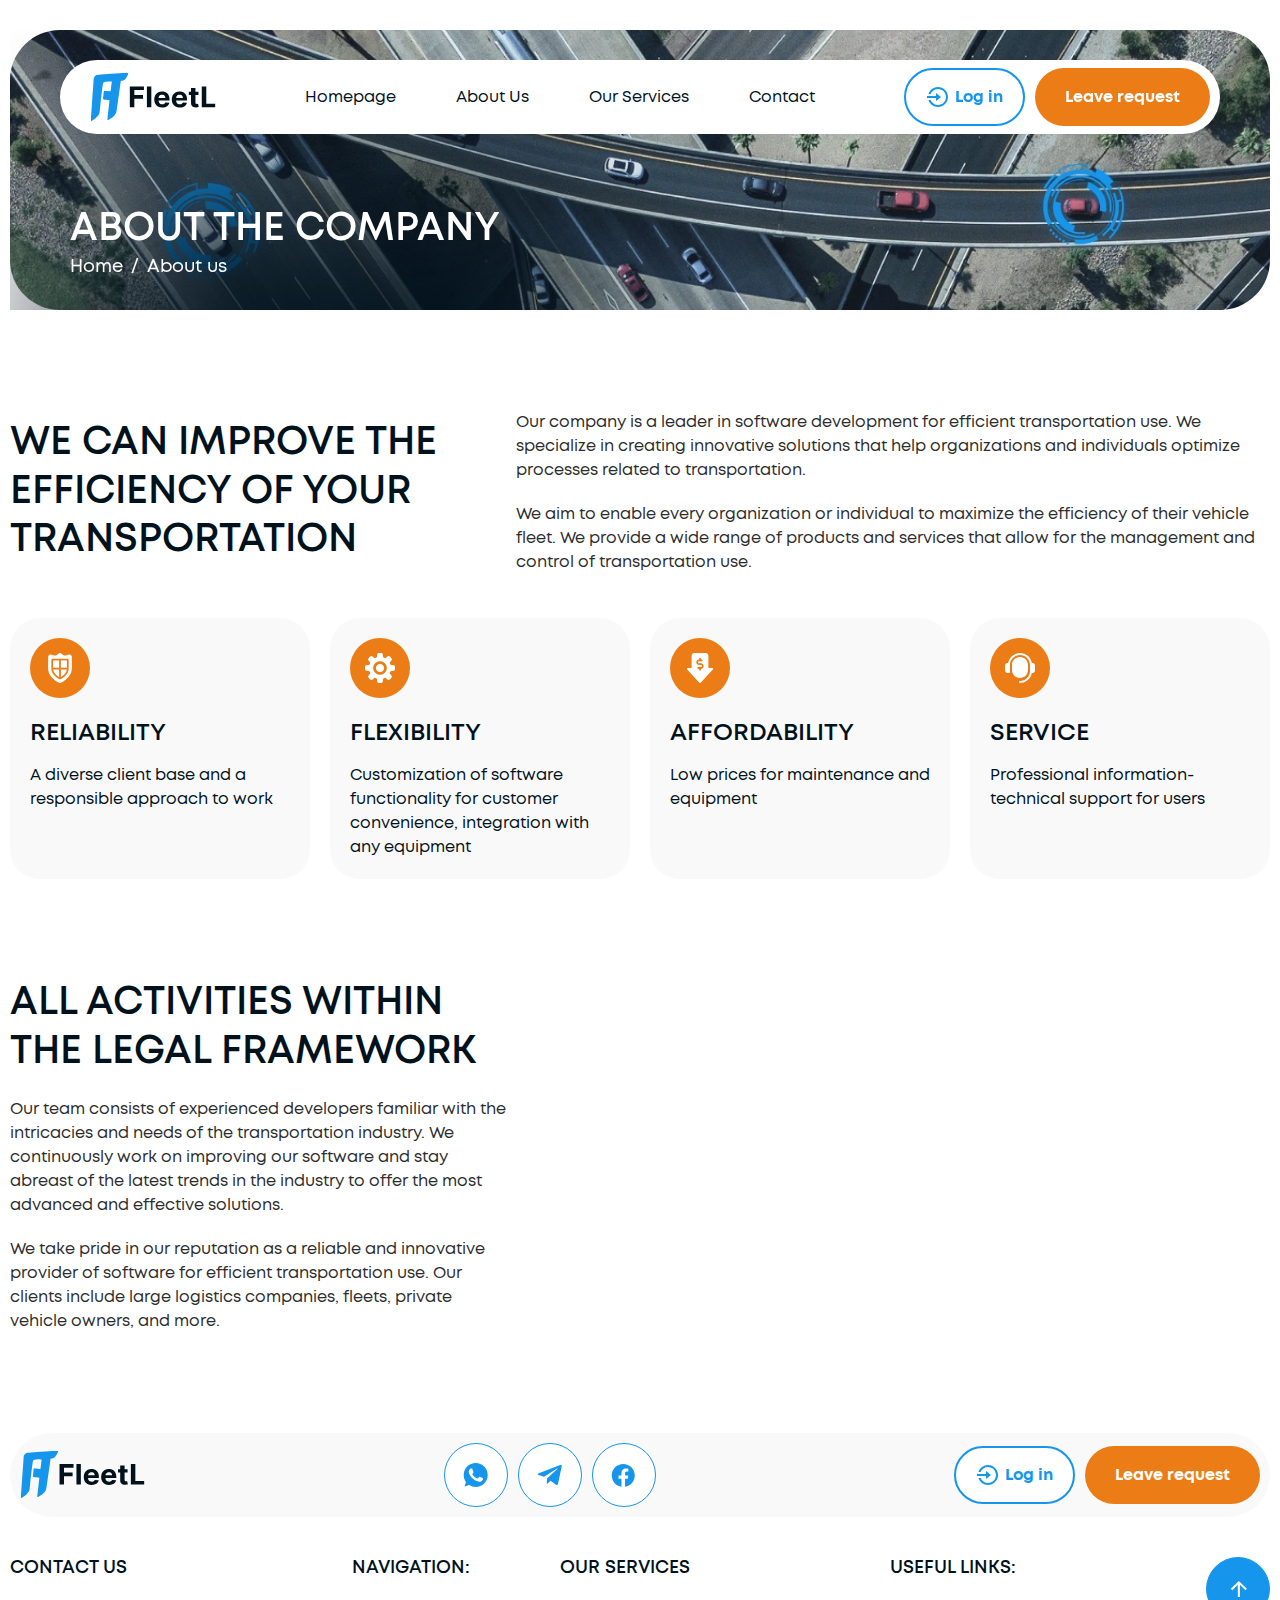
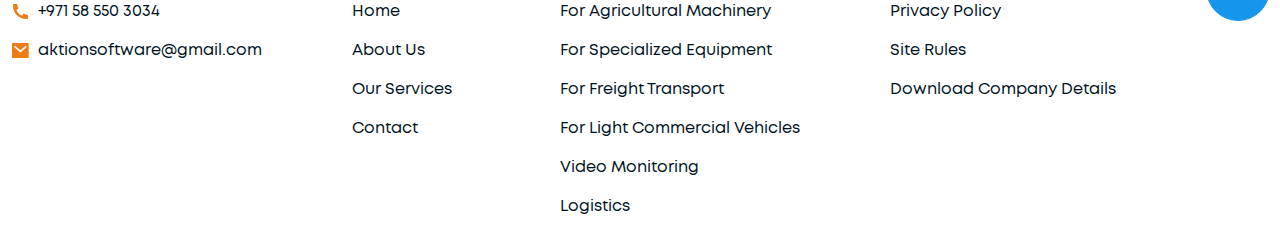
==== commit eedf719a: "change contacts info" ====
--- a/about.html
+++ b/about.html
@@ -334,7 +334,7 @@
               <div
                 class="mb-auto flex w-full max-w-[740px] shrink-0 gap-5 xl:mx-auto small:flex-col"
               >
-                <img
+                <!-- <img
                   class="max-w-[232px] overflow-hidden rounded-[20px] shadow-shadow1 small:w-full small:max-w-full"
                   width="232"
                   height="312"
@@ -357,7 +357,7 @@
                   loading="lazy"
                   src="./img/activity-img3.webp"
                   alt="Certificate image"
-                />
+                /> -->
               </div>
             </div>
           </div>
@@ -482,7 +482,7 @@
                 class="mt-5 flex flex-col gap-[15px] text-base leading-[24px]"
               >
                 <li>
-                  <a href="tel:+78003336883" class="flex items-center gap-2">
+                  <a href="tel:+971585503034" class="flex items-center gap-2">
                     <svg
                       class="shrink-0"
                       width="20"
@@ -496,12 +496,12 @@
                         fill="#EC7C15"
                       />
                     </svg>
-                    +7 (800) 333-68-83
+                    +971 58 550 3034
                   </a>
                 </li>
                 <li>
                   <a
-                    href="mailto:ru.support@kgk-global.com"
+                    href="mailto:aktionsoftware@gmail.com"
                     class="flex items-center gap-2"
                   >
                     <svg
@@ -517,10 +517,10 @@
                         fill="#EC7C15"
                       />
                     </svg>
-                    ru.support@kgk-global.com
+                    aktionsoftware@gmail.com
                   </a>
                 </li>
-                <li>
+                <!-- <li>
                   <a href="tel:+74956680998" class="flex items-center gap-2">
                     <svg
                       class="shrink-0"
@@ -574,7 +574,7 @@
                     />
                   </svg>
                   Russia, Moscow, Leninsky Prospect, d. 137, building 1
-                </li>
+                </li> -->
               </ul>
             </div>
             <!-- col -->
